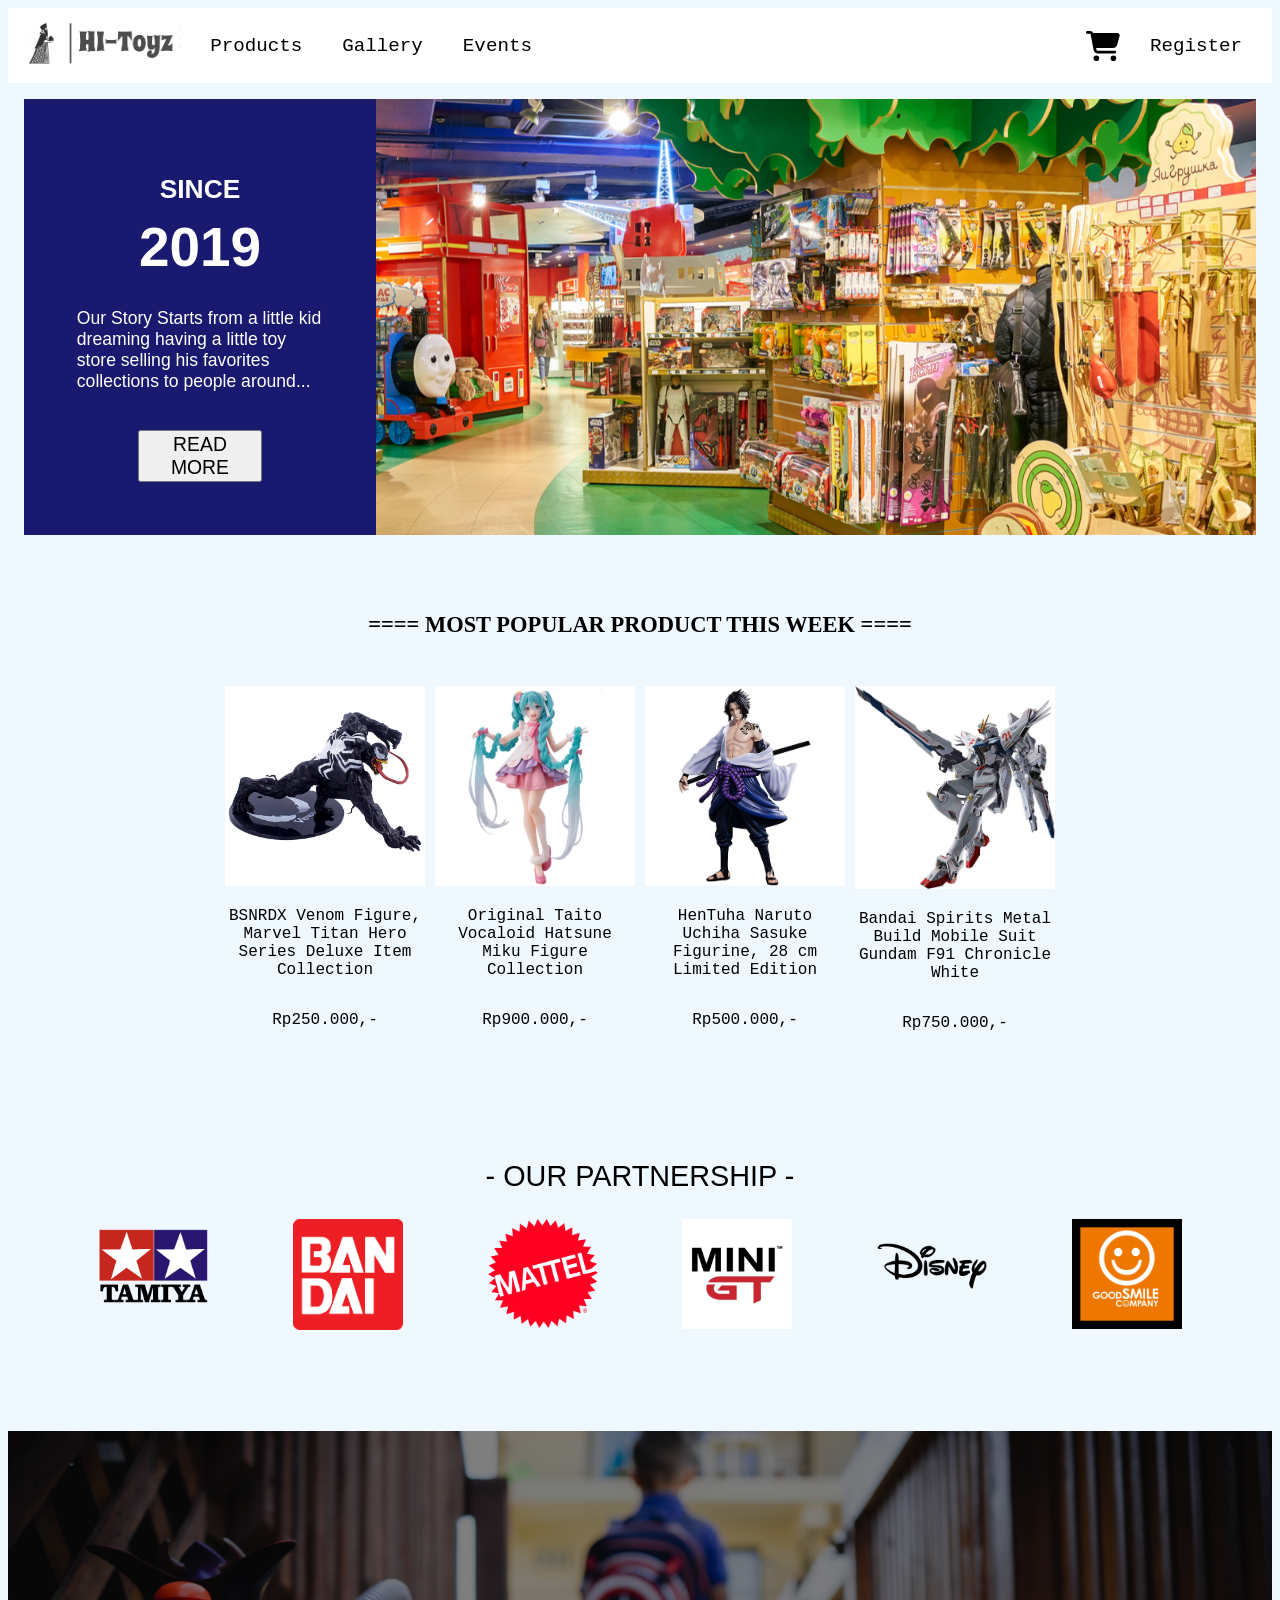
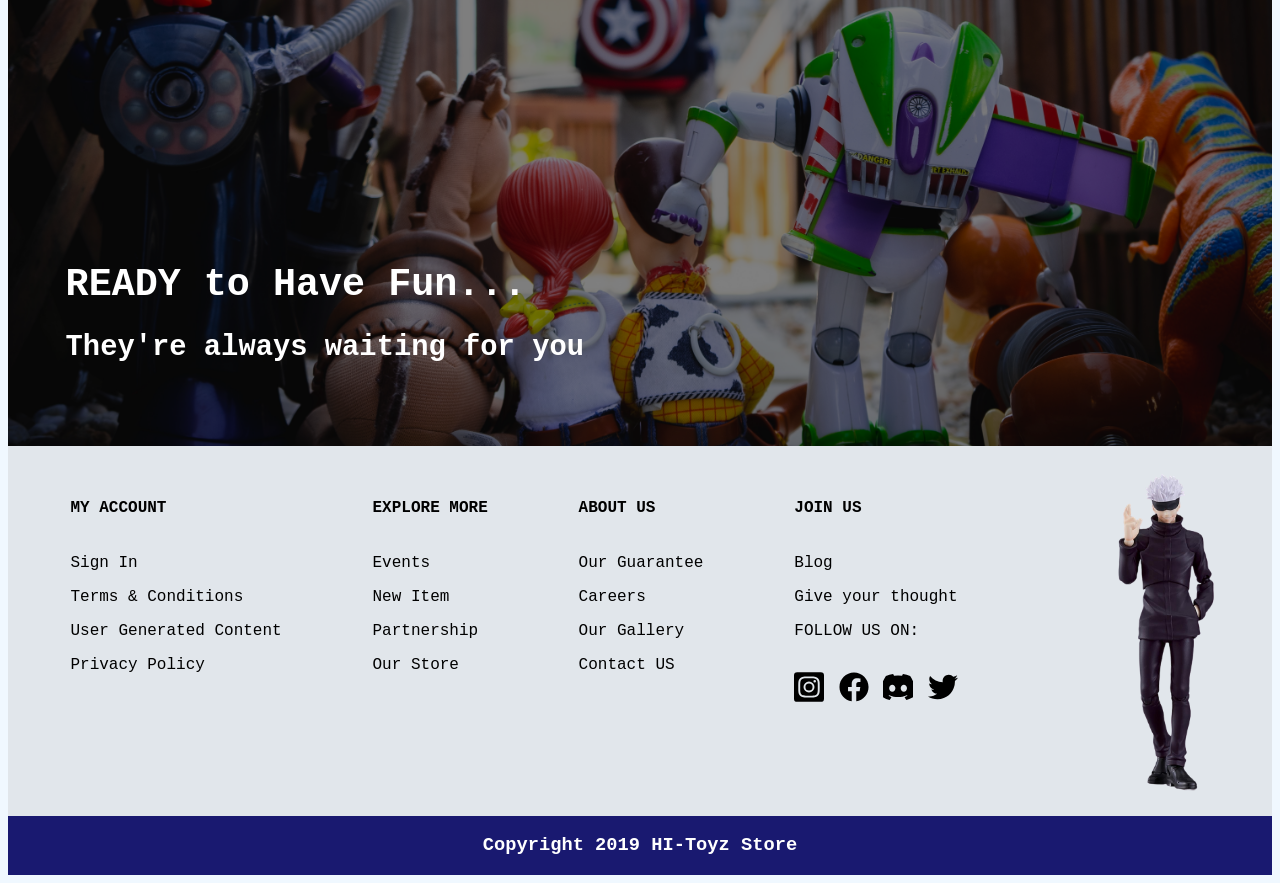
==== index.html @ 8e6b3910 "fix: Prepare Toy Shop for GitHub Pages deployment" ====
<!DOCTYPE html>
<html lang="en">
<head>
    <meta charset="UTF-8">
    <meta http-equiv="X-UA-Compatible" content="IE=edge">
    <meta name="viewport" content="width=device-width, initial-scale=1.0">
    <title>HI-Toyz</title>
    <link rel="stylesheet" href="DHomepage.css">
</head>
<body>
    <script src ="ScriptHome.js"></script>
    
    <!-- HEADER -->
    <div class="mainHead">
        <div id="navbar" class="header">
            <div class="navi">
                <a href="index.html" class="logo">
                    <img src="./Pic/logo.png" alt="Logo">
                </a>
            <div class="menu">
                <div class="axis">
                    <div class="ordinat"><a href="Productspage.html" class="lining">Products</a></div>
                    <div class="ordinat"><a href="GalleryPage.html" class="lining">Gallery</a></div>
                    <div class="ordinat"><a href="EventsPage.html" class="lining">Events</a></div>
                </div>
            </div>
            <div class="right-section">
                <a href="#" class = "trolley">
                    <img src="./Pic/trolley.svg" alt="Trolley">
                    </a>
                <a href="Registerpage.html" class="login" class="lining">Register</a>
                </div>            
            </div>
        </div>
    </div>

    <!-- HEADLINE -->

    <div class="Since">
        <div class="textSince">
            <h2 class="trusted">SINCE</h2>
            <h1 class="sincing">2019</h1>
            <p class="story">Our Story Starts from a little kid dreaming having a little toy store selling his favorites collections to people around...</p>
            <button class="readMore">READ MORE</button>
        </div>
    </div>

    <!-- MOST POPULAR PRODUCT -->
    <div class="bestProduct">
        <div class="bestTag"> 
            <h3>==== MOST POPULAR PRODUCT
                THIS WEEK ====</h3>
        </div>
        <div class="bestSale">
            <a href="#">
                <div class="brandCon">
                    <div class="brandItem">
                        <img src="./Pic/venom.jpg" alt="">
                    </div>
                    <div class="brandTitle">
                        <p>BSNRDX Venom Figure, Marvel Titan Hero Series Deluxe Item Collection</p>
                    </div>
                    <div class="brandPrice">
                        <p>Rp250.000,-</p>
                    </div>
                </div>
            </a>
            <a href="#">
                <div class="brandCon">
                    <div class="brandItem">
                        <img src="./Pic/HatsuneMiku.jpg" alt="">
                    </div>
                    <div class="brandTitle">
                        <p>Original Taito Vocaloid Hatsune Miku Figure Collection</p>
                    </div>
                    <div class="brandPrice">
                        <p>Rp900.000,-</p>
                    </div>
                </div>
            </a>
            <a href="#">
                <div class="brandCon">
                    <div class="brandItem">
                        <img src="./Pic/sasuke.jpg" alt="">
                    </div>
                    <div class="brandTitle">
                        <p>HenTuha Naruto Uchiha Sasuke Figurine, 28 cm Limited Edition</p>
                    </div>
                    <div class="brandPrice">
                        <p>Rp500.000,-</p>
                    </div>
                </div>
            </a>
            <a href="">
                <div class="brandCon">
                    <div class="brandItem">
                        <img src="./Pic/gundam.jpg" alt="">
                    </div>
                    <div class="brandTitle">
                        <p>Bandai Spirits Metal Build Mobile Suit Gundam F91 Chronicle White</p>
                    </div>
                    <div class="brandPrice">
                        <p>Rp750.000,-</p>
                    </div>
                </div>
            </a>
        </div>
    </div>


    <!-- PARTNERSHIP -->

    <div class="partnerTag">
        - OUR PARTNERSHIP -
    </div>

    <div class="partner">
        <div class="grup">
            <div class="tamiyaLogo">
                <img src="./Pic/Tamiya.svg.png" alt="">
            </div>
            <!-- TAMIYA -->
        </div>
        <div class="grup">
            <div>
                <img src="./Pic/BANDAI_logo.png" alt="">
            </div>
            <!-- BANDAI -->
        </div>
        <div class="grup">
            <div>
                <img src="./Pic/mattelLogo.png" alt="">
            </div>
            <!-- MATTLE TOYS -->
        </div>
        <div class="grup">
            <div>
                <img src="./Pic/miniGTLogo.jpg" alt="">
            </div>
            <!-- MINI GT -->
        </div>
        <div class="grup">
            <div>
                <img src="./Pic/logo2.png" alt="">
            </div>
            <!-- MINI GT -->
        </div>
        <div class="grup">
            <div>
                <img src="./Pic/goodsmile.png" alt="">
            </div>
            <!-- MINI GT -->
        </div>
    </div>

    <div class="filter">
        <div class="Headline">
            <div class="container">
                <h1 class="haveFun">READY to Have Fun...</h1>
                <h2 class="waitingYou">They're always waiting for you</h2>
            </div>
        </div>
    </div>

    <!-- FOOTER -->

    <footer>
        <div class="FootDet">
            <div class="footCon">
                <h4 class="footTitle">MY ACCOUNT</h4>
                <div class="footPoint">
                    <a href=""><p class="point">Sign In</p></a>
                    <a href=""><p class="point">Terms & Conditions</p></a>
                    <a href=""><p class="point">User Generated Content</p></a>
                    <a href=""><p class="point">Privacy Policy</p></a>
                    
                </div>
            </div>
            <div class="footCon">
                <h4 class="footTitle">EXPLORE MORE</h4>
                <div class="footPoint">
                    <a href=""><p class="point">Events</p></a>
                    <a href=""><p class="point">New Item</p></a>
                    <a href=""><p class="point">Partnership</p></a>
                    <a href=""><p class="point">Our Store</p></a>
                    
                    
                    
                    
                </div>
            </div>
            <div class="footCon">
                <h4 class="footTitle">ABOUT US</h4>
                <div class="footPoint">
                    <a href=""><p class="point">Our Guarantee</p></a>
                    <a href=""><p class="point">Careers</p></a>
                    <a href=""><p class="point">Our Gallery</p></a>
                    <a href=""><p class="point">Contact US</p></a>
                    
                    
                </div>
            </div>
            <div class="footCon">
                <h4 class="footTitle">JOIN US</h4>
                <div class="footPoint">
                    <a href=""><p class="point">Blog</p></a>
                    <a href=""><p class="point">Give your thought</p></a>
                    <a href=""><p class="point">FOLLOW US ON:</p></a>
                    
                    
                    
                    <div class="sosmed">
                        <div class="sosmedList">
                            <a href=""><img src="./Pic/square-instagram.svg" alt=""></a>
                        </div>
                        <div class="sosmedList">
                            <a href=""><img src="./Pic/facebook (1).svg" alt=""></a>
                            
                        </div>
                        <div class="sosmedList">
                            <a href=""><img src="./Pic/discord.svg" alt=""></a>
                            
                        </div>
                        <div class="sosmedList">
                            <a href=""><img src="./Pic/twitter (1).svg" alt=""></a>
                            
                        </div>
                    </div>
                </div>
            </div>
        </div>
        <div class="footImg">
                <img src="./Pic/gojo-removebg-preview.png" alt="">
        </div>
    </footer>
    <div class="copyright">
        <h3>Copyright 2019 HI-Toyz Store</h3>
    </div>

</body>
</html>
---- DHomepage.css ----
body{
   background-color: aliceblue;
   font-family: 'Courier New', Courier, monospace;
}

.header{
  /* border: 2px solid red; */
  /* max-width: 100%; */
  position: sticky;
  /* top: 0; */
  /* z-index: 100; */
}

.navi{
   padding: 5px;
   background-color: white;
   align-items: center;
   display: flex;
   flex-wrap: wrap;
   /* justify-content: space-between; */
   /* border: 2px solid red; */

}

.axis{
   list-style-type: none;
   padding: 0%;
   margin: 0%;
   margin-right: 0%;
   margin-left: auto;
   display: flex;
   order: 0;
   font-size: larger;
   /* border: 2px solid red; */

}

.ordinat{
   display: inline-flex;
   margin: 10px;
   /* border: 2px solid red; */

}

.ordinat a{
   color: black;
   text-decoration: none;
   padding: 10px 10px;
   /* border: 2px solid red; */
}

.ordinat a :hover{
   color: brown;
   background-color: aqua;

}

.ordinat a:hover {
   color: #3a18d3;
}

.menu{
  display: flex;
  /* margin-right: 650px; */
  /* margin-inline-end: 50%; */
  /* margin-inline-start: -50%; */
  /* -ms-flex-align: baseline; */
  
  /* border: 2px solid red; */
}

.right-section{
  display: flex;
  justify-content: flex-end;

  flex-grow: 1;
  align-items: center;
  /* border: 2px solid red; */
}

.trolley img{
  display: flex;
  width: auto;
  height: 30px;
  margin-right: 20px;
  order: 3;
  transition: all 0.3s ease-in-out;
  /* border: 2px solid red; */
}

.trolley img:hover{
  height: 36px;
  width: auto;
  padding-left: 10%;
}
/* .trolley :hover{
  filter: none;
  animation: none;
}

.trolley img:hover{
  text-decoration: none;
  filter: none;
  animation: none;
} */

.login {
  text-decoration: none;
  padding: 5px 10px;
  color: #000;
  font-size: larger;
  order: 2;
  margin-right: 15px;
  /* border: 2px solid red; */
  /* border-radius: 5px; */
}

.logo img{
   height: 60px; 
   width: auto;
   margin-right: 10px;
   margin-left: 5px;
   /* border: 2px solid red; */
}

a {
   position: relative;
   text-decoration: none;
   color: #000;
 }
 
 a::after {
   content: "";
   position: absolute;
   width: 75%;
   left: 11px;
   bottom: 0;
   height: 2px;
   transition: all 0.3s ease-in-out;
   transform: scaleX(0);
   visibility: hidden;
   background-color: #000;
}
 
 .lining:hover::after {
     transform: scaleX(1);
     visibility: visible;
 }
 .login:hover::after {
     transform: scaleX(1);
     visibility: visible;
}
 .logo:hover::after {
     transform: scaleX(1);
     visibility: visible;
}

/* HEADLINE */

.Headline{
   /* background-color: rgb(170, 60, 60); */
   
   background-color: black;
   background-color: rgba(0, 0, 0, 0.5);

   color: white;
   min-height: 500px;
   /* max-width: 100%; */
   display: flex;
   margin-top: 5em;
   /* padding-top: 0%; */
   padding: 3em;
   /* align-items: flex-end; */
   justify-content: space-between;
   font-size: 120%;
   /* background-image: url("harry.jpg"); */

   /* padding-top: 100px;
   padding-bottom: 100px; */
   /* border: 2px solid rgb(68, 0, 255); */
}
.filter{
   background-image: url("./Pic/harry.jpg");
   background-size: cover;
   background-position: 20%;
}
.haveFun{
   margin-bottom: 0%;
}

.container{
   /* max-width: 960px; */
   max-height: 300px;
   /* margin-left: auto; */
   /* margin-right: auto; */
   /* padding-left: 1rem; */
   /* padding-right: 1rem; */
   align-self: flex-end;
   display: flex;
   flex-direction: column;
   /* border: 2px solid rgb(41, 168, 109); */
}

.harrCon{
   display: flex;
   margin-right: 2em;
   max-width: 75%;
   justify-content: flex-end;
   /* max-height: 200px; */
   border: 2px solid rgb(156, 240, 0);
}

.headpic img{
   max-width: 5000px;
}

.headpic{
   display: flex;
   /* background-image: url("./harry.jpg"); */
   /* justify-content: center; */
   /* max-width: 300px; */
   max-height: auto;
   /* max-width: 100%; */
   /* max-height: auto; */
   /* border: 2px solid red; */
}

.Since{
   background-image: url("./Pic/toystore.jpg");
   color: black;
   font-family: Verdana, Geneva, Tahoma, sans-serif;
   display: flex;
   background-position: 50%;
   background-clip: content-box;
   background-size: cover;
   min-height: 400px;
   padding: 1em;
   justify-content: space-between;
   /* flex-direction: column; */
   /* font-size: x-large; */
   /* border: 5px solid green; */
   /* align-items: end; */
}

.textSince{
   background-color: midnightblue;
   font-size: 110%;
   padding: 3em;
   display: flex;
   flex-direction: column;
   justify-content: flex-start;
   /* border: 5px solid green; */
   color: white;
}

.trusted{
   /* border: 5px solid green; */
   margin-bottom: 0%;
   text-align: center;
}

.sincing{
   /* border: 5px solid green; */
   text-align: center;
   margin-top: 10px;
   margin-bottom: 12px;
   font-size: 312%;
}


.story{
   /* border: 5px solid green; */
   text-align: left;
   max-width: 14em;
}

.readMore{
   font-family: 'Gill Sans', 'Gill Sans MT', Calibri, 'Trebuchet MS', sans-serif;
   font-size: 110%;
   margin-top: 20px;
   max-width: 50%;
   align-self: center;
}

/* PARTNERSHIP */

.partnerTag{
   padding-top: 2em;
   padding-bottom: 10px;
   /* border: 5px solid blue; */
   font-size: 180%;
   font-family: 'Franklin Gothic Medium', 'Arial Narrow', Arial, sans-serif;
   display: flex;
   justify-content: center;
}

.partner{
   /* border: 5px solid red; */
   display: flex;
   justify-content: space-around;
   padding-top: 1em;
   padding-bottom: 1em;
   padding-left: 3em;
   padding-right: 3em;
}

.grup{
   /* border: 5px solid red; */
   display: flexbox;
   /* justify-content: center; */
   align-self: center;
   max-height: 100px;
   max-width: 110px;
}
.grup img{
   image-rendering: crisp-edges;
   width: 100%;
   height: 100%;
   object-fit: cover;
}

/* MOST POPULAR PRODUCTs */

.bestTag{
   padding-top: 2em;
   padding-bottom: 10px;
   /* border: 5px solid blue; */
   font-size: 120%;
   font-family: fantasy;
   display: flex;
   justify-content: center;
}

.bestSale{
   /* border: 5px solid red; */
   display: flex;
   min-height: fit-content;
   justify-content: center;
   padding-top: 1em;
   padding-bottom: 1em;
   padding-left: 3em;
   padding-right: 3em;
   min-height: 400px;
   gap: 10px;
}

.brandCon{
   /* border: 5px solid red; */
   display: flexbox;
   max-height: 200px;
   max-width: 200px;
}

.brandItem img{
   image-rendering: crisp-edges;
   width: 100%;
   height: 100%;
   object-fit: cover;
}

.brandTitle{
   /* border: 5px solid rgb(44, 190, 100); */
   display: flex;
   padding-top: 0%;
   text-align: center;
}

.brandPrice{
   /* border: 5px solid rgb(44, 190, 100); */
   display: flex;
   justify-content: center;
   padding-top: 0%;
   text-align: center;
}

/* FOOTER */
footer{
   /* border: 5px solid red; */
   display: flex;
   justify-content: space-between;
   /* padding: 2em; */
   min-height: 370px;
   background-color: rgb(225, 230, 235);
}

.FootDet{
   /* border: 5px solid red; */
   min-width: 75%;
   display: flex;
   justify-content: space-around;
   padding: 2em;
   gap: 30px;
}

.footImg{
   /* border: 5px solid rgb(121, 27, 175); */
   min-width: 17%;
   display: flexbox;
   max-height: 100%;
   max-width: 17%;
   padding-top: 1em;
   padding-bottom: 1em;
}

.footImg img{
   image-rendering: crisp-edges;
   width: 100%;
   height: 100%;
   object-fit: cover;
}

.footCon{
   /* border: 5px solid blue; */
   display: flex;
   flex-direction: column;
   justify-content: flex-start;
}

.footTitle{
   /* border: 5px solid greenyellow; */
}

.footPoint{
   /* border: 5px solid orange; */
}

.point{
   /* border: 5px solid blueviolet; */
}

.sosmed{
   /* border: 7px solid seagreen; */
   display: flex;
   justify-content: space-between;
   gap: 2px;
   /* min-height: fit-content; */
   /* justify-content: space-between; */
}

.sosmedList{
   /* border: 5px solid rgb(121, 27, 175); */
   /* min-width: 17%; */
   display: flexbox;
   /* min-height: 25%; */
   min-width: 30px;
   max-width: 30px;
   max-height: 30px;
   /* max-width: 17%; */
   padding-top: 1em;
   padding-bottom: 1em;
}
.sosmedList img{
   image-rendering: crisp-edges;
   width: 100%;
   height: 100%;
   object-fit: cover;
}

.copyright{
   color: white;
   background-color: midnightblue;
   display: flex;
   justify-content: center;
   align-content: center;
}


 
/* RESPONSIVE 768 */
img {
   width: 100%;
   height: auto;
 }
 
 /* Media query for smaller screens */
 @media (max-width: 768px) {
   html{
      font-size: 80.5%;
   }

   #hamburger-menu{
      display: inline-block;
   }
   
   
   .footImg{
      min-width: 100%;
      /* display: grid; */
   }
   footer{
      display: flex;
      flex-direction: column;
   }


   .Headline {
      padding: 1em;
      flex-direction: column;
      min-height: auto;
      align-items: center;
    }
  
    .container {
      margin: 1em;
      max-height: none;
    }
  
    .harrCon {
      justify-content: center;
      margin-right: 0;
      max-width: 100%;
    }
  
    .textSince {
      padding: 1em;
      text-align: center;
      max-width: 40%;
      font-size: 80%;
    }
  
    .Since {
      min-height: auto;
    }
  
    .partner {
      /* flex-direction: column; */
      flex-wrap: wrap;
      gap: 1em;
      justify-content: center;
      padding: 1em;
    }
    .partner img{
      flex: auto;
    }
  
    .brandCon {
      max-height: none;
      max-width: none;
      margin-bottom: 1em;
    }

  
    .bestSale {
       /* flex-direction: column; */
      flex-wrap: wrap;
      justify-content: center;
      text-align: center;
      font-size: 120%;
      /* al */
      /* margin: 0;
      padding-top: 3em;
      padding-bottom: 3em;
      padding-left: 3em;
      padding-right: 3em; */
      padding: 10%;
      padding-top: 0%;
      gap: 2em;
      height: 80%;
      width: 80%;
    }
    .brandTitle{
      text-align: center;
      justify-content: center;
    }

   }
 
 /* Media query for even smaller screens */
 @media (max-width: 480px) {
   .navi{
      justify-content: center;
   }
   .right-section{
      display: flex;
      flex-direction: column;
      justify-content: center;
   }
   .registerPageContainer{
      flex-direction: column;
      justify-content: center;
      align-items: center;
   }
   .FootDet{
      /* flex-direction: column; */
      flex-wrap: wrap;
   }
   img {
     width: 100%;
     display: flex;
     justify-self: center;
     align-items: center;
     /* Decrease the width to 60% */
   }
 }
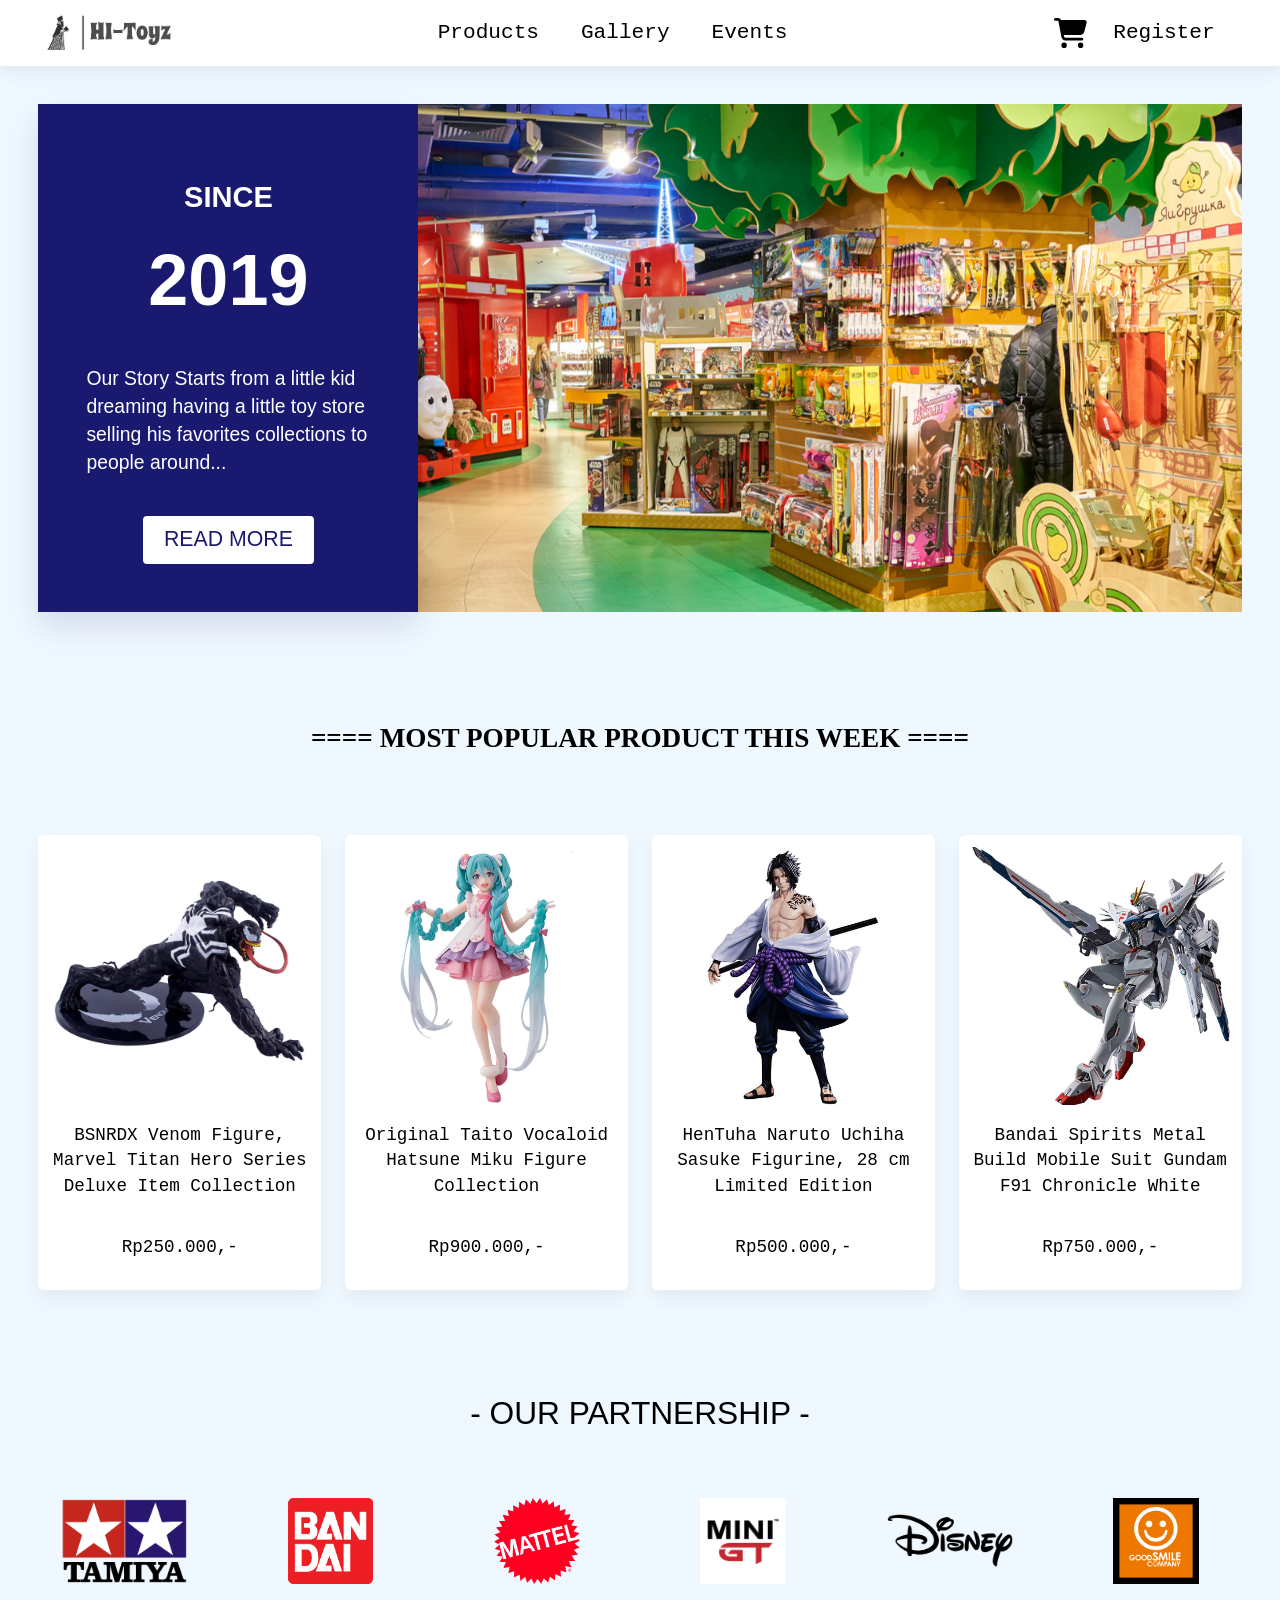
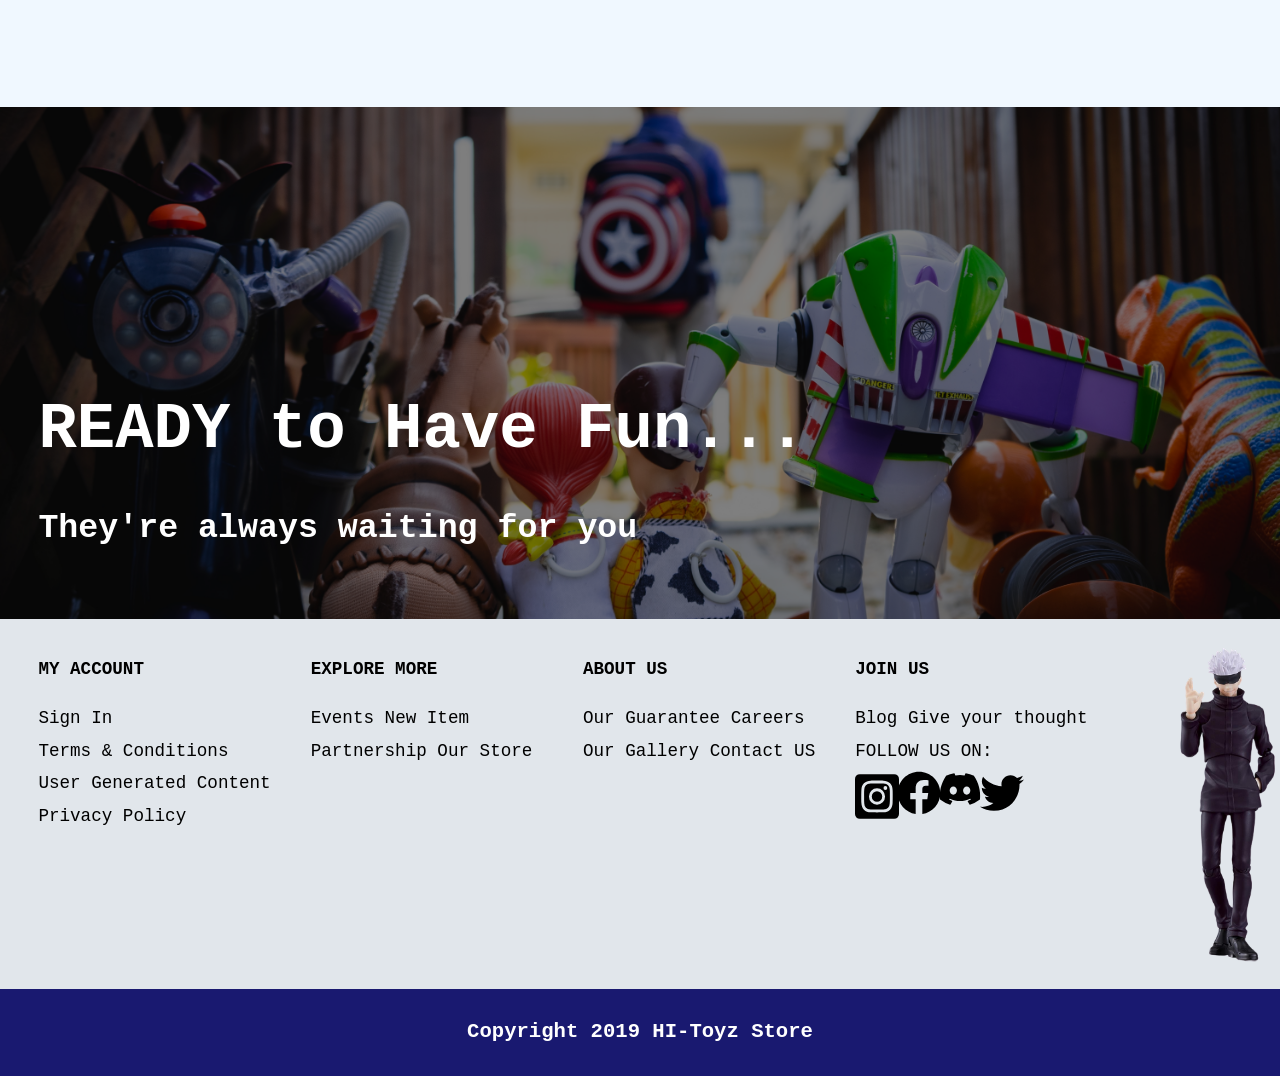
==== commit 003f2b37: "fix: Enhancements and Readme" ====
--- a/index.html
+++ b/index.html
@@ -4,30 +4,33 @@
     <meta charset="UTF-8">
     <meta http-equiv="X-UA-Compatible" content="IE=edge">
     <meta name="viewport" content="width=device-width, initial-scale=1.0">
-    <title>HI-Toyz</title>
-    <link rel="stylesheet" href="DHomepage.css">
-</head>
-<body>
-    <script src ="ScriptHome.js"></script>
-    
-    <!-- HEADER -->
-    <div class="mainHead">
-        <div id="navbar" class="header">
-            <div class="navi">
-                <a href="index.html" class="logo">
-                    <img src="./Pic/logo.png" alt="Logo">
-                </a>
-            <div class="menu">
+    <title>HI-Toyz</title>
+    <link rel="stylesheet" href="DHomepage.css">
+    <link rel="stylesheet" href="enhancements.css">
+    <script src="enhancements.js" defer></script>
+</head>
+<body>
+    <!-- HEADER -->
+    <div class="mainHead">
+        <div id="navbar" class="header">
+            <div class="navi">
+                <a href="index.html" class="logo">
+                    <img src="./Pic/logo.png" alt="HI-Toyz store logo">
+                </a>
+                <button class="nav-toggle" type="button" aria-label="Toggle navigation menu" aria-expanded="false">
+                    <span class="nav-toggle-lines" aria-hidden="true"></span>
+                </button>
+            <div class="menu">
                 <div class="axis">
                     <div class="ordinat"><a href="Productspage.html" class="lining">Products</a></div>
                     <div class="ordinat"><a href="GalleryPage.html" class="lining">Gallery</a></div>
                     <div class="ordinat"><a href="EventsPage.html" class="lining">Events</a></div>
                 </div>
             </div>
-            <div class="right-section">
-                <a href="#" class = "trolley">
-                    <img src="./Pic/trolley.svg" alt="Trolley">
-                    </a>
+            <div class="right-section">
+                <a href="#" class = "trolley">
+                    <img src="./Pic/trolley.svg" alt="Shopping trolley">
+                    </a>
                 <a href="Registerpage.html" class="login" class="lining">Register</a>
                 </div>            
             </div>
@@ -55,7 +58,7 @@
             <a href="#">
                 <div class="brandCon">
                     <div class="brandItem">
-                        <img src="./Pic/venom.jpg" alt="">
+                        <img src="./Pic/venom.jpg" alt="Venom Marvel Titan Hero action figure">
                     </div>
                     <div class="brandTitle">
                         <p>BSNRDX Venom Figure, Marvel Titan Hero Series Deluxe Item Collection</p>
@@ -68,7 +71,7 @@
             <a href="#">
                 <div class="brandCon">
                     <div class="brandItem">
-                        <img src="./Pic/HatsuneMiku.jpg" alt="">
+                        <img src="./Pic/HatsuneMiku.jpg" alt="Hatsune Miku Vocaloid figure">
                     </div>
                     <div class="brandTitle">
                         <p>Original Taito Vocaloid Hatsune Miku Figure Collection</p>
@@ -81,7 +84,7 @@
             <a href="#">
                 <div class="brandCon">
                     <div class="brandItem">
-                        <img src="./Pic/sasuke.jpg" alt="">
+                        <img src="./Pic/sasuke.jpg" alt="Uchiha Sasuke Naruto figure">
                     </div>
                     <div class="brandTitle">
                         <p>HenTuha Naruto Uchiha Sasuke Figurine, 28 cm Limited Edition</p>
@@ -94,7 +97,7 @@
             <a href="">
                 <div class="brandCon">
                     <div class="brandItem">
-                        <img src="./Pic/gundam.jpg" alt="">
+                        <img src="./Pic/gundam.jpg" alt="White Gundam collectible model">
                     </div>
                     <div class="brandTitle">
                         <p>Bandai Spirits Metal Build Mobile Suit Gundam F91 Chronicle White</p>
@@ -117,37 +120,37 @@
     <div class="partner">
         <div class="grup">
             <div class="tamiyaLogo">
-                <img src="./Pic/Tamiya.svg.png" alt="">
+                <img src="./Pic/Tamiya.svg.png" alt="Tamiya partner logo">
             </div>
             <!-- TAMIYA -->
         </div>
         <div class="grup">
             <div>
-                <img src="./Pic/BANDAI_logo.png" alt="">
+                <img src="./Pic/BANDAI_logo.png" alt="Bandai partner logo">
             </div>
             <!-- BANDAI -->
         </div>
         <div class="grup">
             <div>
-                <img src="./Pic/mattelLogo.png" alt="">
+                <img src="./Pic/mattelLogo.png" alt="Mattel partner logo">
             </div>
             <!-- MATTLE TOYS -->
         </div>
         <div class="grup">
             <div>
-                <img src="./Pic/miniGTLogo.jpg" alt="">
+                <img src="./Pic/miniGTLogo.jpg" alt="Mini GT partner logo">
             </div>
             <!-- MINI GT -->
         </div>
         <div class="grup">
             <div>
-                <img src="./Pic/logo2.png" alt="">
+                <img src="./Pic/logo2.png" alt="HI-Toyz partner logo">
             </div>
             <!-- MINI GT -->
         </div>
         <div class="grup">
             <div>
-                <img src="./Pic/goodsmile.png" alt="">
+                <img src="./Pic/goodsmile.png" alt="Good Smile Company partner logo">
             </div>
             <!-- MINI GT -->
         </div>
@@ -211,18 +214,18 @@
                     
                     <div class="sosmed">
                         <div class="sosmedList">
-                            <a href=""><img src="./Pic/square-instagram.svg" alt=""></a>
-                        </div>
-                        <div class="sosmedList">
-                            <a href=""><img src="./Pic/facebook (1).svg" alt=""></a>
+                            <a href=""><img src="./Pic/square-instagram.svg" alt="Instagram"></a>
+                        </div>
+                        <div class="sosmedList">
+                            <a href=""><img src="./Pic/facebook (1).svg" alt="Facebook"></a>
                             
                         </div>
                         <div class="sosmedList">
-                            <a href=""><img src="./Pic/discord.svg" alt=""></a>
+                            <a href=""><img src="./Pic/discord.svg" alt="Discord"></a>
                             
                         </div>
                         <div class="sosmedList">
-                            <a href=""><img src="./Pic/twitter (1).svg" alt=""></a>
+                            <a href=""><img src="./Pic/twitter (1).svg" alt="Twitter"></a>
                             
                         </div>
                     </div>
@@ -230,7 +233,7 @@
             </div>
         </div>
         <div class="footImg">
-                <img src="./Pic/gojo-removebg-preview.png" alt="">
+                <img src="./Pic/gojo-removebg-preview.png" alt="Gojo figure decoration">
         </div>
     </footer>
     <div class="copyright">
@@ -238,4 +241,4 @@
     </div>
 
 </body>
-</html>+</html>
--- a/enhancements.css
+++ b/enhancements.css
@@ -0,0 +1,1067 @@
+:root {
+  --hi-blue: midnightblue;
+  --hi-accent: aqua;
+  --hi-page: aliceblue;
+  --hi-soft: rgb(225, 230, 235);
+  --hi-shadow: 0 14px 30px rgba(25, 25, 112, 0.14);
+  --hi-shadow-strong: 0 18px 42px rgba(25, 25, 112, 0.24);
+  --hi-max: 1440px;
+  --hi-pad: clamp(1rem, 3vw, 3rem);
+}
+
+*,
+*::before,
+*::after {
+  box-sizing: border-box;
+}
+
+html {
+  scroll-behavior: smooth;
+}
+
+body {
+  margin: 0;
+  overflow-x: hidden;
+  font-size: clamp(0.94rem, 0.55vw + 0.82rem, 1.1rem);
+  line-height: 1.45;
+}
+
+img {
+  max-width: 100%;
+  height: auto;
+}
+
+button,
+a,
+input {
+  transition: background-color 220ms ease, border-color 220ms ease, color 220ms ease,
+    box-shadow 220ms ease, transform 220ms ease, opacity 220ms ease;
+}
+
+button,
+.sortContainer,
+.trolley,
+.sosmedList a {
+  min-height: 44px;
+  min-width: 44px;
+}
+
+button {
+  cursor: pointer;
+  border-radius: 4px;
+  padding: 0.45em 0.9em;
+}
+
+button:hover {
+  transform: translateY(-2px);
+  box-shadow: 0 8px 18px rgba(25, 25, 112, 0.18);
+}
+
+button:active {
+  transform: translateY(0);
+  box-shadow: none;
+}
+
+a:focus-visible,
+button:focus-visible,
+input:focus-visible {
+  outline: 3px solid var(--hi-accent);
+  outline-offset: 3px;
+}
+
+.mainHead {
+  position: sticky;
+  top: 0;
+  z-index: 1000;
+  background: white;
+  box-shadow: 0 4px 18px rgba(0, 0, 0, 0.08);
+}
+
+.header {
+  position: static;
+}
+
+.navi {
+  width: min(100%, var(--hi-max));
+  margin-inline: auto;
+  padding: 0.45rem var(--hi-pad);
+  gap: clamp(0.5rem, 1.6vw, 1.5rem);
+}
+
+.logo {
+  flex: 0 0 auto;
+  display: inline-flex;
+  align-items: center;
+}
+
+.logo img {
+  height: clamp(48px, 4vw, 64px);
+  margin: 0;
+  width: auto;
+}
+
+.menu {
+  flex: 1 1 auto;
+}
+
+.axis {
+  gap: clamp(0.25rem, 1.4vw, 1.25rem);
+  margin-inline: auto;
+}
+
+.ordinat {
+  margin: 0;
+}
+
+.ordinat a,
+.login {
+  min-height: 44px;
+  display: inline-flex;
+  align-items: center;
+  justify-content: center;
+  padding: 0.55rem 0.75rem;
+  border-radius: 4px;
+}
+
+.ordinat a:hover,
+.login:hover {
+  color: var(--hi-blue);
+  background-color: rgba(0, 255, 255, 0.14);
+}
+
+.right-section {
+  flex: 0 0 auto;
+  gap: 0.55rem;
+}
+
+.trolley {
+  display: inline-flex;
+  align-items: center;
+  justify-content: center;
+  border-radius: 4px;
+}
+
+.trolley img,
+.trolley img:hover {
+  height: 30px;
+  width: auto;
+  margin: 0;
+  padding-left: 0;
+}
+
+.trolley:hover {
+  background-color: rgba(0, 255, 255, 0.14);
+  transform: translateY(-1px);
+}
+
+.nav-toggle {
+  display: none;
+  color: var(--hi-blue);
+  background: white;
+  border: 2px solid var(--hi-blue);
+  font-family: Arial, sans-serif;
+  font-weight: 700;
+  line-height: 1;
+}
+
+.nav-toggle-lines,
+.nav-toggle-lines::before,
+.nav-toggle-lines::after {
+  display: block;
+  width: 22px;
+  height: 2px;
+  background: currentColor;
+  border-radius: 2px;
+  content: "";
+  transition: transform 220ms ease, opacity 220ms ease;
+}
+
+.nav-toggle-lines {
+  position: relative;
+}
+
+.nav-toggle-lines::before,
+.nav-toggle-lines::after {
+  position: absolute;
+  left: 0;
+}
+
+.nav-toggle-lines::before {
+  top: -7px;
+}
+
+.nav-toggle-lines::after {
+  top: 7px;
+}
+
+.nav-open .nav-toggle-lines {
+  transform: rotate(45deg);
+}
+
+.nav-open .nav-toggle-lines::before {
+  transform: translateY(7px) rotate(90deg);
+}
+
+.nav-open .nav-toggle-lines::after {
+  opacity: 0;
+}
+
+.Since,
+.bestProduct,
+.partner,
+.filter,
+.categoryLine,
+.searchLine,
+.product,
+.headlineContainer,
+.bigBoxHall,
+.headline,
+.eventCat,
+.schedule,
+.theEvents,
+.promo,
+.registerPageContainer,
+footer,
+.copyright {
+  width: min(100%, var(--hi-max));
+  margin-inline: auto;
+}
+
+.bestTag,
+.partnerTag,
+.catTitle,
+.promoTag,
+.loadContainer,
+.galleryButtonContainer,
+.moreEvents {
+  width: min(100%, var(--hi-max));
+  margin-inline: auto;
+}
+
+.Since {
+  min-height: clamp(360px, 38vw, 560px);
+  padding: var(--hi-pad);
+}
+
+.textSince {
+  width: min(100%, 380px);
+  padding: clamp(1.25rem, 4vw, 3rem);
+  box-shadow: var(--hi-shadow);
+}
+
+.sincing {
+  font-size: clamp(2.4rem, 6vw, 4.5rem);
+}
+
+.story {
+  max-width: 22rem;
+}
+
+.readMore {
+  width: fit-content;
+  max-width: 100%;
+  color: var(--hi-blue);
+  background: white;
+  border: 2px solid white;
+}
+
+.readMore:hover {
+  color: white;
+  background: transparent;
+}
+
+.bestTag h3 {
+  text-align: center;
+  font-size: clamp(1.1rem, 2.2vw, 1.7rem);
+  padding-inline: 1rem;
+}
+
+.bestSale {
+  display: grid;
+  grid-template-columns: repeat(auto-fit, minmax(min(100%, 210px), 1fr));
+  gap: clamp(1rem, 2vw, 1.5rem);
+  padding: clamp(1rem, 3vw, 3rem);
+  min-height: auto;
+  align-items: stretch;
+}
+
+.bestSale > a {
+  display: block;
+}
+
+.brandCon {
+  max-width: none;
+  max-height: none;
+  height: 100%;
+  background: white;
+  padding: 0.75rem;
+  border-radius: 6px;
+  box-shadow: 0 8px 18px rgba(0, 0, 0, 0.06);
+  overflow: hidden;
+}
+
+.brandItem {
+  overflow: hidden;
+  aspect-ratio: 1 / 1;
+  background: white;
+}
+
+.brandItem img,
+.prodImgContainer img,
+.eventImage img,
+.promoImage img,
+.footImg img {
+  display: block;
+}
+
+.brandCon:hover,
+.productContainer:hover,
+.memoryContainer:hover,
+.memoryContainer2:hover,
+.event1:hover,
+.promoContainer:hover,
+.bigContainer1:hover,
+.bigContainer2:hover,
+.bigContainer3:hover,
+.bigContainer4:hover,
+.bigContainer5:hover,
+.bigContainer6:hover,
+.smallContainer1:hover,
+.smallContainer2:hover,
+.smallContainer3:hover,
+.smallContainer4:hover {
+  transform: translateY(-5px);
+  box-shadow: var(--hi-shadow-strong);
+}
+
+.brandCon:hover .brandItem img,
+.productContainer:hover .prodImgContainer img,
+.memoryContainer:hover [class^="photoContainer"],
+.memoryContainer2:hover [class^="photoContainer"],
+.event1:hover .eventImage img,
+.promoContainer:hover .promoImage img {
+  transform: scale(1.04);
+}
+
+.brandItem img,
+.prodImgContainer img,
+[class^="photoContainer"],
+.eventImage img,
+.promoImage img {
+  transition: transform 320ms ease;
+}
+
+.partner {
+  display: grid;
+  grid-template-columns: repeat(auto-fit, minmax(110px, 1fr));
+  gap: clamp(1rem, 3vw, 2.25rem);
+  padding: clamp(1rem, 3vw, 3rem);
+  align-items: center;
+}
+
+.grup {
+  max-width: 150px;
+  max-height: none;
+  justify-self: center;
+  padding: 0.75rem;
+  border-radius: 6px;
+}
+
+.grup:hover {
+  transform: translateY(-4px) scale(1.03);
+  background: white;
+  box-shadow: var(--hi-shadow);
+}
+
+.grup img {
+  max-height: 86px;
+  object-fit: contain;
+}
+
+.filter {
+  background-position: center;
+}
+
+.Headline {
+  min-height: clamp(320px, 40vw, 520px);
+  margin-top: clamp(2rem, 5vw, 5rem);
+  padding: var(--hi-pad);
+}
+
+.haveFun {
+  font-size: clamp(1.9rem, 5vw, 4.5rem);
+}
+
+.waitingYou {
+  font-size: clamp(1.15rem, 2.6vw, 2.2rem);
+}
+
+.categoryLine {
+  display: grid;
+  grid-template-columns: repeat(6, minmax(0, 1fr));
+  gap: clamp(0.6rem, 1.4vw, 1rem);
+  padding: clamp(1rem, 2.5vw, 2rem);
+  min-height: auto;
+}
+
+.bigContainer1,
+.bigContainer2,
+.bigContainer3,
+.bigContainer4,
+.bigContainer5,
+.bigContainer6,
+.smallContainer1,
+.smallContainer2,
+.smallContainer3,
+.smallContainer4 {
+  min-width: 0;
+  min-height: clamp(170px, 18vw, 300px);
+  border-radius: 4px;
+  overflow: hidden;
+  box-shadow: 0 8px 18px rgba(0, 0, 0, 0.08);
+  transition: transform 260ms ease, box-shadow 260ms ease;
+}
+
+.textContainer,
+.catList {
+  backdrop-filter: blur(2px);
+}
+
+.textCategory {
+  font-size: clamp(1rem, 1.7vw, 1.45rem);
+  margin: 0.8rem 0.35rem;
+}
+
+.searchLine {
+  flex-wrap: wrap;
+  padding-inline: var(--hi-pad);
+}
+
+.sortContainer {
+  justify-content: center;
+  border-radius: 4px;
+  padding: 0.4rem;
+}
+
+.sortContainer:hover {
+  background: white;
+  transform: translateY(-2px);
+  box-shadow: var(--hi-shadow);
+}
+
+.searchContainer {
+  flex: 1 1 280px;
+  max-width: 620px;
+}
+
+.custom-input,
+input[type="date"] {
+  width: 100%;
+  max-width: 100%;
+}
+
+.product {
+  padding: clamp(1rem, 3vw, 2rem);
+  gap: clamp(1rem, 2vw, 1.25rem);
+}
+
+.bigBox1 {
+  display: grid;
+  grid-template-columns: repeat(4, minmax(0, 1fr));
+  gap: clamp(1rem, 2vw, 1.25rem);
+}
+
+.productContainer {
+  width: auto;
+  min-width: 0;
+  border-radius: 6px;
+  overflow: hidden;
+  box-shadow: 0 8px 18px rgba(0, 0, 0, 0.07);
+  transition: transform 260ms ease, box-shadow 260ms ease;
+}
+
+.prodImgContainer {
+  aspect-ratio: 4 / 3;
+  min-height: 0;
+  overflow: hidden;
+}
+
+.prodDescContainer {
+  margin: 0;
+  padding: clamp(0.85rem, 1.6vw, 1.2rem);
+  display: flex;
+  flex-direction: column;
+  flex: 1;
+}
+
+.prodTitle {
+  font-size: clamp(1rem, 1.2vw, 1.25rem);
+  margin-top: 0;
+}
+
+.prodDesc {
+  flex: 1;
+}
+
+.prodPrice {
+  margin-bottom: 1rem;
+}
+
+.buyNow,
+.loadMore,
+.galleryButton,
+.moreButton,
+.moreEventsButton,
+.morePromo,
+.buttonSchedule {
+  color: aliceblue;
+  background-color: var(--hi-blue);
+  border: 2px solid var(--hi-blue);
+}
+
+.buyNow:hover,
+.loadMore:hover,
+.galleryButton:hover,
+.moreButton:hover,
+.moreEventsButton:hover,
+.morePromo:hover,
+.buttonSchedule:hover {
+  background-color: var(--hi-accent);
+  color: black;
+}
+
+.loadMore,
+.galleryButton,
+.moreEventsButton {
+  min-width: 0;
+}
+
+.headlineContainer {
+  border-width: clamp(4px, 1vw, 8px);
+}
+
+.tagLine {
+  min-width: 180px;
+  width: min(60%, 420px);
+  max-width: none;
+}
+
+.bigBoxHall {
+  padding: clamp(1rem, 2.5vw, 2rem);
+}
+
+.boxTitle {
+  margin-left: 0;
+}
+
+.boxTitle h2 {
+  font-size: clamp(1.25rem, 2.4vw, 2rem);
+}
+
+.superboxContainer {
+  display: grid;
+  grid-template-columns: repeat(4, minmax(0, 1fr));
+  gap: clamp(1rem, 2vw, 1.25rem);
+  padding: 0;
+  margin-bottom: clamp(1rem, 2vw, 1.25rem);
+}
+
+.memoryContainer,
+.memoryContainer2 {
+  min-width: 0;
+  border-radius: 6px;
+  overflow: hidden;
+  box-shadow: 0 8px 18px rgba(0, 0, 0, 0.07);
+  transition: transform 260ms ease, box-shadow 260ms ease;
+}
+
+.memoryContainer {
+  grid-column: span 2;
+}
+
+[class^="photoContainer"] {
+  width: calc(100% - 2rem);
+  min-width: 0;
+  min-height: 0;
+  aspect-ratio: 4 / 3;
+  margin-top: 1rem;
+  background-position: center;
+  border-radius: 4px;
+}
+
+.backHead {
+  background-size: cover;
+  background-position: center;
+}
+
+.colorFilBack {
+  gap: clamp(1rem, 3vw, 2rem);
+}
+
+.headText {
+  padding: var(--hi-pad);
+}
+
+.firstHead {
+  font-size: clamp(1.5rem, 3.8vw, 3.2rem);
+}
+
+.secondHead {
+  font-size: clamp(2rem, 5vw, 4.25rem);
+}
+
+.thirdHead {
+  font-size: clamp(2rem, 5.5vw, 4.8rem);
+}
+
+.headIcon {
+  width: min(34vw, 400px);
+  min-height: clamp(280px, 38vw, 420px);
+  max-width: none;
+}
+
+.eventCat {
+  padding-inline: var(--hi-pad);
+}
+
+.bigContainer {
+  display: grid;
+  grid-template-columns: 3fr 2fr;
+  margin-bottom: 10px;
+}
+
+.bigContainer + .bigContainer {
+  grid-template-columns: 2fr 3fr;
+}
+
+.smallContainer1,
+.smallContainer2,
+.smallContainer3,
+.smallContainer4 {
+  min-width: 0;
+  margin-top: 0;
+  background-position: center;
+}
+
+.catList h4 {
+  font-size: clamp(1.4rem, 3vw, 2.5rem);
+  margin: 1rem;
+}
+
+.schedule {
+  background-size: cover;
+  background-position: center;
+}
+
+.scheduleFilter {
+  padding: clamp(1.5rem, 3vw, 2.5rem);
+}
+
+.scheduleTag {
+  max-width: 100%;
+  font-size: clamp(1.7rem, 3.5vw, 3rem);
+}
+
+.input-date {
+  width: min(100%, 280px);
+  max-width: none;
+}
+
+.theEvents,
+.promo {
+  padding: clamp(1rem, 3vw, 2rem);
+}
+
+.comingSoon {
+  font-size: clamp(1.35rem, 2.4vw, 2rem);
+}
+
+.event1,
+.promoContainer {
+  max-height: none;
+  border-radius: 6px;
+  overflow: hidden;
+  box-shadow: 0 8px 18px rgba(0, 0, 0, 0.07);
+  transition: transform 260ms ease, box-shadow 260ms ease;
+}
+
+.eventList {
+  min-width: 0;
+  flex: 1 1 42%;
+  padding: clamp(1rem, 2.5vw, 2rem);
+  text-align: center;
+}
+
+.eventImage {
+  flex: 1 1 58%;
+  overflow: hidden;
+}
+
+.eventImage img {
+  min-height: 260px;
+}
+
+.titleEvent,
+.titlePromo {
+  font-size: clamp(1.35rem, 3vw, 2.4rem);
+}
+
+.eventList p,
+.promoList p {
+  font-size: clamp(1rem, 1.5vw, 1.3rem);
+}
+
+.promoContainer {
+  gap: clamp(1rem, 3vw, 2rem);
+}
+
+.promoImage {
+  max-width: none;
+  flex: 0 1 34%;
+  overflow: hidden;
+}
+
+.promoImage img {
+  padding-left: 0;
+  min-height: 260px;
+}
+
+.promoList {
+  min-width: 0;
+  flex: 1 1 60%;
+  padding: clamp(1rem, 3vw, 2rem);
+}
+
+.morePromo {
+  width: fit-content;
+  max-width: 100%;
+}
+
+.registerPageContainer {
+  gap: clamp(1.25rem, 4vw, 4rem);
+  align-items: stretch;
+  padding: clamp(1rem, 4vw, 4rem);
+}
+
+.figureContainer {
+  min-width: 0;
+  max-width: 560px;
+  flex: 1 1 48%;
+  overflow: hidden;
+  border-radius: 6px;
+}
+
+.figureContainer img {
+  width: 100%;
+  height: 100%;
+  min-height: 420px;
+  object-fit: cover;
+}
+
+.formContainer {
+  width: min(100%, 460px);
+  border-radius: 6px;
+  box-shadow: var(--hi-shadow);
+}
+
+.genderContainer,
+.agreement,
+.haveAcc {
+  color: white;
+}
+
+.genderContainer label,
+.agreement label {
+  min-height: 44px;
+  display: inline-flex;
+  align-items: center;
+  gap: 0.35rem;
+}
+
+input[type="radio"],
+input[type="checkbox"] {
+  accent-color: var(--hi-accent);
+  min-width: 18px;
+  min-height: 18px;
+}
+
+.submit {
+  border: 2px solid white;
+}
+
+footer {
+  gap: clamp(1rem, 3vw, 2rem);
+  align-items: stretch;
+}
+
+.FootDet {
+  min-width: 0;
+  flex: 1 1 auto;
+  display: grid;
+  grid-template-columns: repeat(4, minmax(0, 1fr));
+  gap: clamp(1rem, 2vw, 2rem);
+  padding: clamp(1.25rem, 3vw, 2.5rem);
+}
+
+.footCon {
+  min-width: 0;
+}
+
+.footTitle {
+  margin-top: 0;
+}
+
+.footPoint a {
+  display: inline-flex;
+  min-height: 32px;
+}
+
+.point {
+  margin: 0 0 0.45rem;
+}
+
+.sosmed {
+  justify-content: flex-start;
+  flex-wrap: wrap;
+  gap: 0.35rem;
+}
+
+.sosmedList {
+  min-width: 36px;
+  max-width: 36px;
+  max-height: none;
+  padding: 0;
+}
+
+.sosmedList a {
+  display: inline-flex;
+  align-items: center;
+  justify-content: center;
+  border-radius: 4px;
+}
+
+.sosmedList a:hover {
+  background: white;
+  transform: translateY(-2px);
+}
+
+.footImg {
+  min-width: 0;
+  max-width: 250px;
+  flex: 0 1 22%;
+  display: flex;
+}
+
+.copyright {
+  padding: 0.5rem 1rem;
+  text-align: center;
+}
+
+.reveal {
+  opacity: 0;
+  transform: translateY(18px);
+}
+
+.reveal.is-visible {
+  opacity: 1;
+  transform: translateY(0);
+}
+
+.reveal,
+.is-visible {
+  transition: opacity 520ms ease, transform 520ms ease;
+}
+
+@media (min-width: 1920px) {
+  :root {
+    --hi-max: 1680px;
+  }
+}
+
+@media (max-width: 1200px) {
+  .categoryLine {
+    grid-template-columns: repeat(3, minmax(0, 1fr));
+  }
+
+  .bigBox1 {
+    grid-template-columns: repeat(2, minmax(0, 1fr));
+  }
+
+  .FootDet {
+    grid-template-columns: repeat(2, minmax(0, 1fr));
+  }
+}
+
+@media (max-width: 900px) {
+  .nav-toggle {
+    display: inline-flex;
+    align-items: center;
+    justify-content: center;
+  }
+
+  .navi {
+    justify-content: space-between;
+  }
+
+  .menu,
+  .right-section {
+    flex-basis: 100%;
+    display: none;
+  }
+
+  .nav-open .menu,
+  .nav-open .right-section {
+    display: flex;
+  }
+
+  .axis {
+    width: 100%;
+    flex-direction: column;
+    gap: 0.25rem;
+  }
+
+  .ordinat a {
+    width: 100%;
+    justify-content: flex-start;
+  }
+
+  .right-section {
+    justify-content: flex-start;
+    padding-top: 0.5rem;
+  }
+
+  .Since {
+    background-position: center;
+  }
+
+  .textSince {
+    background-color: rgba(25, 25, 112, 0.94);
+  }
+
+  .superboxContainer {
+    grid-template-columns: repeat(2, minmax(0, 1fr));
+  }
+
+  .memoryContainer {
+    grid-column: span 2;
+  }
+
+  .colorFilBack,
+  .event1,
+  .promoContainer,
+  .registerPageContainer {
+    flex-direction: column;
+  }
+
+  .headIcon {
+    width: min(100%, 360px);
+    min-height: 260px;
+    align-self: center;
+  }
+
+  .eventImage {
+    order: -1;
+  }
+
+  .promoImage {
+    width: 100%;
+  }
+
+  .figureContainer {
+    max-width: 100%;
+  }
+
+  .figureContainer img {
+    min-height: 300px;
+    max-height: 460px;
+  }
+}
+
+@media (max-width: 640px) {
+  .categoryLine,
+  .bigBox1,
+  .superboxContainer,
+  .bigContainer,
+  .bigContainer + .bigContainer,
+  .FootDet {
+    grid-template-columns: 1fr;
+  }
+
+  .memoryContainer {
+    grid-column: span 1;
+  }
+
+  .Since {
+    padding: 1rem;
+    align-items: flex-end;
+  }
+
+  .textSince {
+    width: 100%;
+  }
+
+  .partner {
+    grid-template-columns: repeat(2, minmax(0, 1fr));
+  }
+
+  .searchContainer {
+    order: -1;
+    flex-basis: 100%;
+  }
+
+  .custom-input {
+    width: 100%;
+  }
+
+  .titleEvent,
+  .titlePromo,
+  .discount {
+    overflow-wrap: anywhere;
+  }
+
+  footer {
+    flex-direction: column;
+  }
+
+  .footImg {
+    max-width: 320px;
+    width: 100%;
+    align-self: center;
+  }
+}
+
+@media (max-width: 380px) {
+  .navi {
+    padding-inline: 0.75rem;
+  }
+
+  .partner {
+    grid-template-columns: 1fr;
+  }
+
+  .haveAcc {
+    flex-direction: column;
+    align-items: center;
+    gap: 0.25rem;
+  }
+}
+
+@media (prefers-reduced-motion: reduce) {
+  html {
+    scroll-behavior: auto;
+  }
+
+  *,
+  *::before,
+  *::after {
+    animation-duration: 0.001ms !important;
+    animation-iteration-count: 1 !important;
+    scroll-behavior: auto !important;
+    transition-duration: 0.001ms !important;
+  }
+
+  .reveal {
+    opacity: 1;
+    transform: none;
+  }
+}
